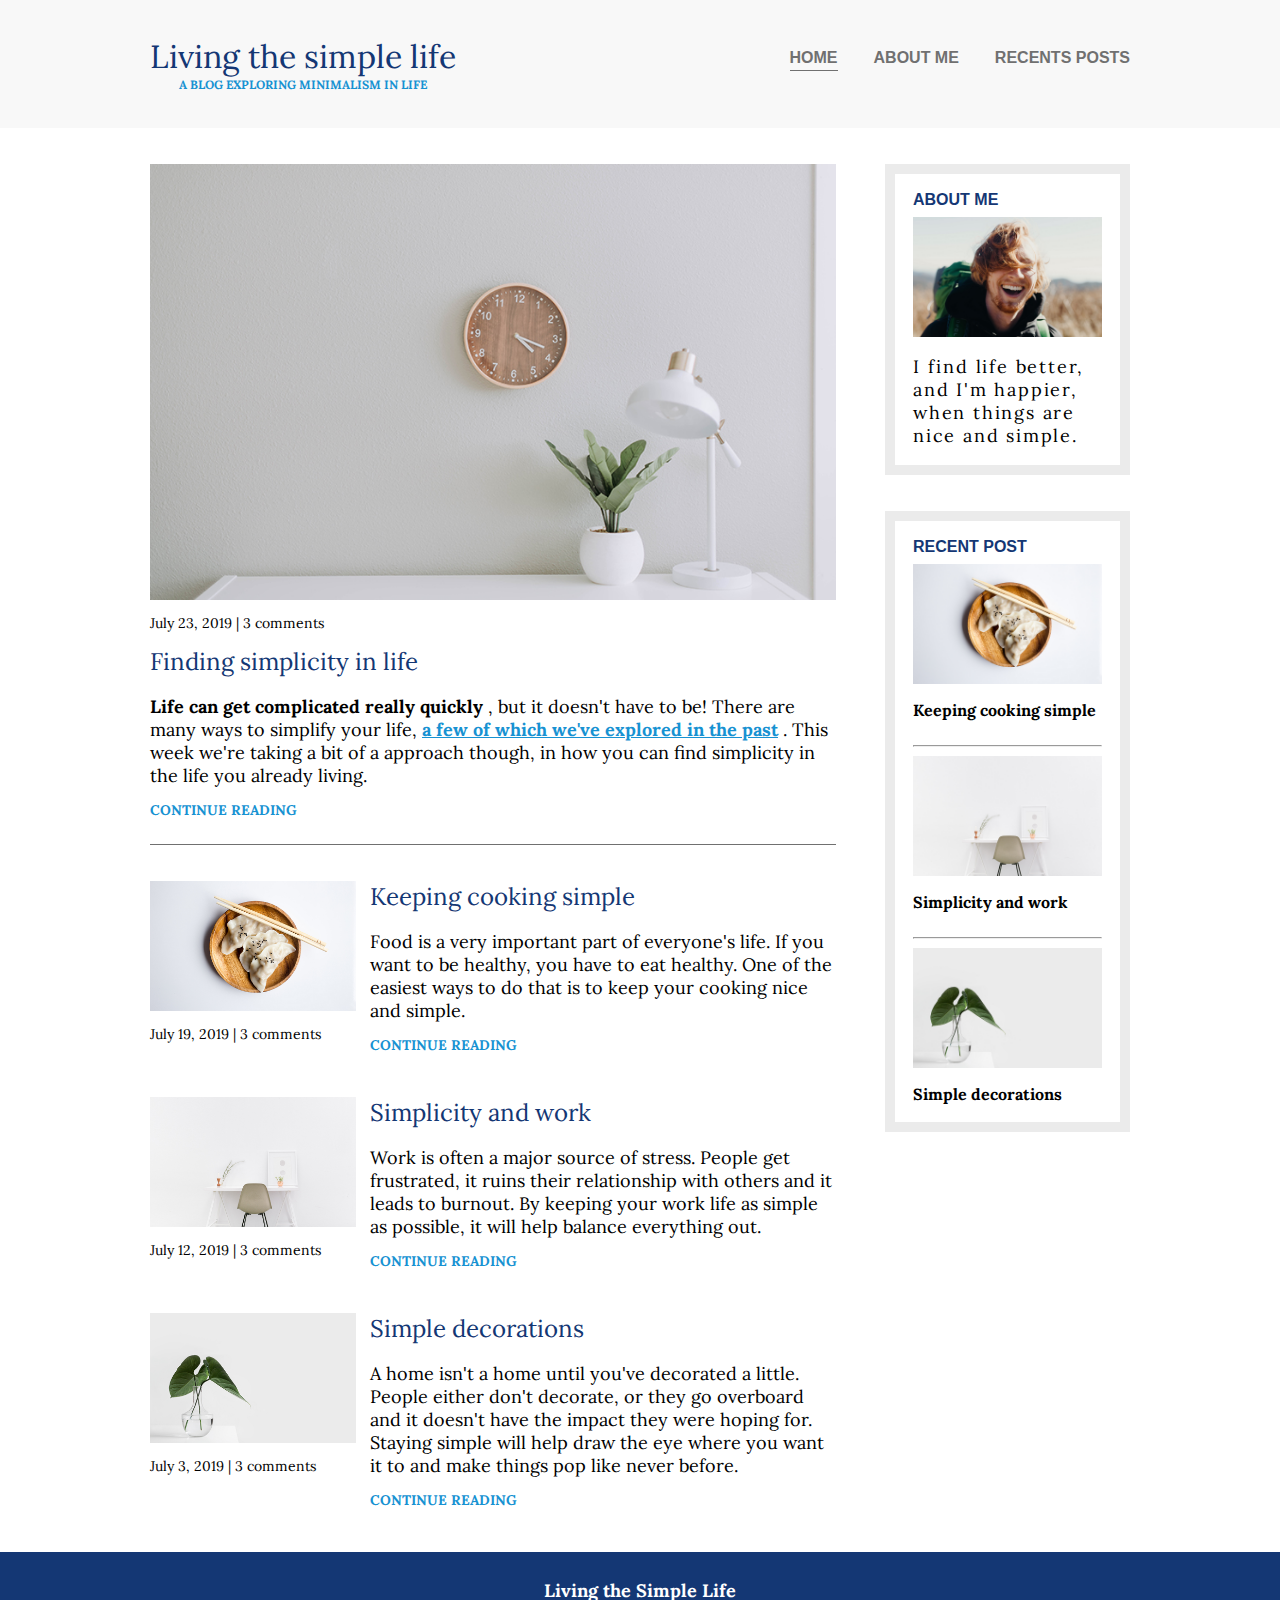
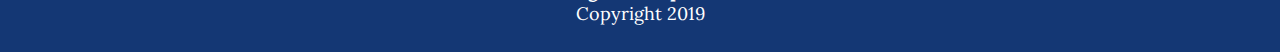
==== index.html @ 2a9e6225 "correcting index.html" ====
<!DOCTYPE html>
<html lang="en">
<head>
    <meta charset="UTF-8">
    <meta http-equiv="X-UA-Compatible" content="IE=edge">
    <meta name="viewport" content="width=device-width, initial-scale=1.0">
    <title>SIMPLE LIFE</title>
    <link rel="preconnect" href="https://fonts.googleapis.com">
    <link rel="preconnect" href="https://fonts.gstatic.com" crossorigin>
    <link href="https://fonts.googleapis.com/css2?family=Lora&display=swap" rel="stylesheet">

    <link rel="preconnect" href="https://fonts.googleapis.com">
<link rel="preconnect" href="https://fonts.gstatic.com" crossorigin>
<link href="https://fonts.googleapis.com/css2?family=Lora&display=swap" rel="stylesheet">
    
<link rel="stylesheet" href="link.css">

</head>
<body>

<header>

    <div class="container container-flex"> 
            <div>
                    <h1 class="title">Living the simple life</h1>
                    <p class="paragrah-blog">
                        A BLOG EXPLORING MINIMALISM IN LIFE
                    </p>
                    
                </div>
                <nav>
                
            
                <ul>

                    <li><a class="current-page" href="link.html"   >HOME</a></li>
                    <li><a href="about-me.html">ABOUT ME</a></li>
                    <li><a href="recent-post.html"  >RECENTS POSTS</a></li>
                    
                </ul>
            
               
                
            </nav>
    </div><!---closing container--->
</header>

    <!--main page-->

    <div class="container container-flex">

        <main role="main"><!--role="main" id used for older browsers-->

        <article class="article-featured">
            <h2 class="article-title"> Finding simplicity in life</h2>
            <img src="img/life.jpg" alt="" class="article-image">
            <p class="article-info first-one">
                July 23, 2019 | 3 comments
            </p>

            <p class="article-body">
               <span>
                Life can get complicated really
                quickly</span> , but it doesn't have to be! There are many ways to
                 simplify your life, <strong class="strong-underline">a few of which we've explored in the past</strong> .
                  This week we're taking a bit of a approach though, in how you
                   can find simplicity in the life you already living. 
            </p>
            <a href="#" class="article-read-more"> CONTINUE READING</a>
        </article>

        <article class="article-recent">
                <div class="article-recent-main"> 
                    <h2 class="article-title"> Keeping cooking simple</h2>
                    <p class="article-body">
                          Food is a very important part of everyone's life. 
                          If you want to be healthy, you have to eat healthy.
                           One of the easiest ways to do that is to keep your 
                           cooking nice and simple. 
                    </p>
                    <a href="#" class="article-read-more"> CONTINUE READING</a>
                </div>

                <div class="article-recent-secondary">
                    <img src="img/food.jpg" alt="" class="article-image">
                    <p class="article-info">July 19, 2019 | 3 comments</p>
                </div>

        </article>

        <article class="article-recent">
                <div class="article-recent-main"> 
                    <h2 class="article-title">  Simplicity and work</h2>
                    <p class="article-body">
                       Work is often a major source of stress. People get frustrated,
                        it ruins their relationship with others and it leads to burnout.
                         By keeping your work life as simple as possible, it will help balance 
                         everything out.  
                    </p>
                    <a href="#" class="article-read-more">CONTINUE READING</a>
                </div>

                <div class="article-recent-secondary">
                    <img src="img/work.jpg" alt="" class="article-image">
                    <p class="article-info">July 12, 2019 | 3 comments</p>
                </div>
                </article>

                <article class="article-recent">
                    <div class="article-recent-main"> 
                        <h2 class="article-title"> Simple decorations</h2>
                        <p class="article-body">
                            A home isn't a home until you've decorated a little. 
                            People either don't decorate, or they go overboard and
                             it doesn't have the impact they were hoping for. Staying 
                             simple will help draw the eye where you want it to and make
                              things pop like never before.  
                        </p>
                        <a href="#" class="article-read-more">CONTINUE READING</a>
                    </div>
    
                    <div class="article-recent-secondary">
                        <img src="img/deco.jpg" alt="" class="article-image">
                        <p class="article-info">July 3, 2019 | 3 comments</p>
                    </div>
                    </article>

        </main>

        <!---aside-->
        <aside class="aside">

            <div class="sidebar-widget">
                <h2 class="widget-title">ABOUT ME</h2>
                <img src="img/about-me.jpg" alt="" class="widget-image first-sidebar-img"  >
                <p class="widget-body">I find life better, and I'm happier, when things are nice and simple.</p>
            </div>

            <div class="sidebar-widget">
                <h2 class="widget-title">RECENT POST</h2>
                  
            <div class="widget-recent-post">
                <h3 class="widget-post-title">Keeping cooking simple</h3>
                <img src="img/food.jpg" alt="" class="widget-image">
            </div>
            <hr>

            <div class="widget-recent-post">
                <h3 class="widget-post-title">Simplicity and work</h3>
                <img src="img/work.jpg" alt="" class="widget-image">
            </div>
            <hr>


            <div class="widget-recent-post">
                <h3 class="widget-post-title last-title">Simple decorations</h3>
                <img src="img/deco.jpg" alt="" class="widget-image">
            </div>
            


            </div>

        </aside>

       

    </div>

    <footer>
  <center>
    <p> <strong class="p-strong">
        Living the Simple Life
       </strong>
         </p>
    <p class="copyright-footer">Copyright 2019</p>
</footer>
  </center>
   
      
 


</body>
</html>
---- link.css ----
/*general setting*/
html{
             
}

body{margin: 0;
    font-family: 'lora','ubuntun',sans-serif;
font-size: 1.125rem;
font-weight: 400;}

img{
    max-width: 100%;
    display: block;
}

header{
      margin-bottom: 2em;
        background-color: #f8f8f8;
        padding: 2em 0;
        text-align: center;
    }


footer{
    background-color: #143774;
    color: white;
    padding: 1.5em;
}



.strong-underline{
    color: #1792d2;
}

.copyright-footer{
    color:#FFFFFF;
}

/*layout*/

.container{

max-width: 980px;
width: 90%;
margin: 0 auto;
}

.container-flex{
display: flex;
flex-direction: column;
justify-content: space-between;
}

h1{
font-family: lora;
font-weight: 400;
color: #142774;
font-size: 2rem;
margin: 0;
}

p{
 
margin: 0;
}

 

 
footer{}

.current-page{
    border-bottom: 1px solid #707070;
   }
   
    .current-page:hover{
   color: #707070;
   }

   nav ul{
    align-items: center;
   }


@media (min-width: 675px) {
.container-flex{
    flex-direction: row;
}

main{
    width: 70%;
}

aside{
    width: 25%;
    min-width: 200px;
    margin-left: 1em;
}

nav ul{
    flex-direction: column;
    
}

header{
    vertical-align: top;
}

nav ul{
    margin: 0;
}

}

/*navigation*/

nav a{
        font-size: 1rem;
        font-family: 'Franklin Gothic Medium', 'Arial Narrow', Arial, sans-serif;
        text-decoration: none;
        color: #707070;
        font-weight: 700;
        padding: 0.25em 0;
    }

nav  ul{list-style: none;
   align-items: center;
    display: flex;
    justify-content: center;
    padding: 0;
     flex-direction: column;
}

.paragrah-blog{
font-size: 0.75rem;
font-weight: 700;
color: #1792d2;
}

nav a:hover, 
nav a:focus{
    
    color: #1792d2;
    
}

nav li{
   
    margin: .5em 0;
margin-left: 2em  ;
}

.current-page{
 border-bottom: 1px solid #707070;
}

 .current-page:hover{
color: #707070;
}

 

/*main page*/

h1,h2,h2{
    
    font-family: 'lora',sans-serif;
    font-weight: 400;
    color: #143774;
}

a{
    color: #1792d2;
}

a:hover, a:focus{
    color: #143774;
}

h1{
   
    font-size: 2rem;
    margin: 0;
}


/*the logo subtitle*/
.subtitle{
    font-weight: 700;
    color: #1792d2;
    font-size: .75rem;
    margin: 0;
}

.article-title{
    font-size: 1.5rem;
    margin: 1em 0;
}

.article-read-more,
.article-info{
    font-size: .875rem;
}

.article-info{
    margin-top: 1em ;
    margin-bottom: 0;
}

.article-read-more{
    color: #1792d2;
    text-decoration: none;
    font-weight: 700;
     display: block;
    margin-top: 1em;
    margin-bottom: 0.5em;
}

.article-read-more:hover,
.article-read-more:focus{
color: #143774;
text-decoration: underline;
}

strong{
    text-decoration: underline;
    color: #1792d2;
}

span{
    font-weight: bold;
}

.container-flex{
    display: flex;
justify-content: space-between;
}

/*articles*/
.article-featured{
    border-bottom: #707070 1px solid;
    padding-bottom: 1em;
    margin-bottom: 2em;
}

.article-recent{
    display: flex;
    flex-direction: column;
    margin-bottom: 2em;
}

.article-recent-main{
    order:2;
}

.article-recent-secondary{
    order: 1;
}

@media (min-width: 675px){
    .current-page{
        border-bottom: 1px solid #707070;
       }
       
        .current-page:hover{
       color: #707070;
       }

    .article-recent{
        display: flex;
        flex-direction: row;
        margin-bottom: 2em;
        justify-content: space-between;
    }
    
    .article-title{margin: 0;
    padding: 0;
}

    .article-recent-main{
        order:2;
         
        width: 68%;
       
    }
    
    .article-recent-secondary{
        order: 1;
        width: 30%;
    }

    .article-image{
         
        object-fit: cover;
    }

   

    .first-one{
        margin: 1em 0;
    }

    nav  ul{list-style: none;
   
        display: flex;
        justify-content: center;
        padding: 0;
         flex-direction: row;
    }

    .article-featured{
        display: flex;
        flex-direction: column;
    }

    .article-image{
        order: -2;
    }

    .article-info{
        order: -1;
    }

.article-title{
    margin-bottom: 0.75em;
}
}



/*widgets*/

.widget-title{
    font-family: sans-serif;
    font-weight: 700;
    
    margin-top:.5em ;
}

.sidebar-widget{
    border: 10px solid #EBEBEB;
    padding: 1em;
    margin-bottom: 2em;
    padding-top:0 ;
    margin-top: 0;
}

.widget-body{
    letter-spacing: 0.1em;
    
}

.first-sidebar-img{
    margin-bottom: 1em;
}

.widget-title, 
.widget-post-title{
   font-size: 1rem;
}

.widget-recent-post{
    display: flex;
    flex-direction: column;
}

.widget-post-title{
    order: 2;
}

.last-title{
    margin-bottom: 0;
}
@media (min-width: 675px){
    .widget-title{
        opacity: 1;
        padding-top: 0;
        margin-bottom: 0.5em ;
        font-family: sans-serif;
    }

    .sidebar-widget{
        border: 10px solid #EBEBEB;
        padding: 0.5em 1em 1em 1em;
        margin-top: 0;
        
       
    }
    
}

/*footer*/
.p-strong{
    text-decoration: none;
    color: white;
}
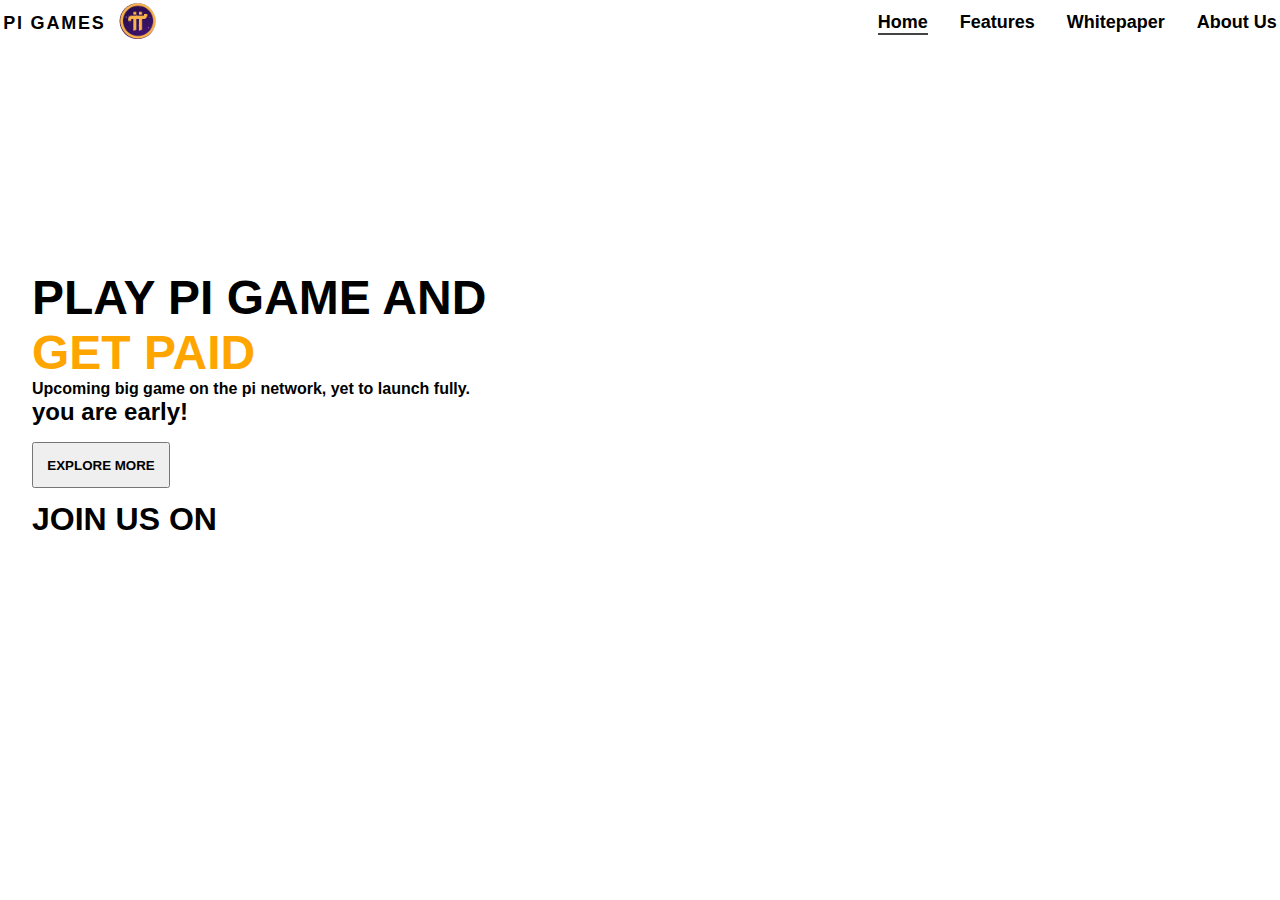
==== commit ce3ad4ce: "initial commit" ====
--- a/index.html
+++ b/index.html
@@ -1,185 +1,43 @@
 <!DOCTYPE html>
 <html lang="en">
-<head>
-    <meta charset="UTF-8">
-    <meta http-equiv="X-UA-Compatible" content="IE=edge">
-    <meta name="viewport" content="width=device-width, initial-scale=1.0">
-    <title>SIMPLE LIFE</title>
-    <link rel="preconnect" href="https://fonts.googleapis.com">
-    <link rel="preconnect" href="https://fonts.gstatic.com" crossorigin>
-    <link href="https://fonts.googleapis.com/css2?family=Lora&display=swap" rel="stylesheet">
+  <head>
+    <meta charset="UTF-8" />
+    <meta http-equiv="X-UA-Compatible" content="IE=edge" />
+    <meta name="viewport" content="width=device-width, initial-scale=1.0" />
+    <link rel="stylesheet" href="style.css" />
+    <title>PI-GAMES</title>
+  </head>
+  <body>
+    <div class="container">
+      <header>
+        <div class="pi-game">
+          <a href="#"> <p>PI GAMES</p></a>
 
-    <link rel="preconnect" href="https://fonts.googleapis.com">
-<link rel="preconnect" href="https://fonts.gstatic.com" crossorigin>
-<link href="https://fonts.googleapis.com/css2?family=Lora&display=swap" rel="stylesheet">
-    
-<link rel="stylesheet" href="link.css">
+          <div class="image-cropper">
+            <img
+              src="img/pi-whitepaper.png"
+              alt="pi official logo"
+              class="pi-logo"
+            />
+          </div>
+        </div>
 
-</head>
-<body>
-
-<header>
-
-    <div class="container container-flex"> 
-            <div>
-                    <h1 class="title">Living the simple life</h1>
-                    <p class="paragrah-blog">
-                        A BLOG EXPLORING MINIMALISM IN LIFE
-                    </p>
-                    
-                </div>
-                <nav>
-                
-            
-                <ul>
-
-                    <li><a class="current-page" href="link.html"   >HOME</a></li>
-                    <li><a href="about-me.html">ABOUT ME</a></li>
-                    <li><a href="recent-post.html"  >RECENTS POSTS</a></li>
-                    
-                </ul>
-            
-               
-                
-            </nav>
-    </div><!---closing container--->
-</header>
-
-    <!--main page-->
-
-    <div class="container container-flex">
-
-        <main role="main"><!--role="main" id used for older browsers-->
-
-        <article class="article-featured">
-            <h2 class="article-title"> Finding simplicity in life</h2>
-            <img src="img/life.jpg" alt="" class="article-image">
-            <p class="article-info first-one">
-                July 23, 2019 | 3 comments
-            </p>
-
-            <p class="article-body">
-               <span>
-                Life can get complicated really
-                quickly</span> , but it doesn't have to be! There are many ways to
-                 simplify your life, <strong class="strong-underline">a few of which we've explored in the past</strong> .
-                  This week we're taking a bit of a approach though, in how you
-                   can find simplicity in the life you already living. 
-            </p>
-            <a href="#" class="article-read-more"> CONTINUE READING</a>
-        </article>
-
-        <article class="article-recent">
-                <div class="article-recent-main"> 
-                    <h2 class="article-title"> Keeping cooking simple</h2>
-                    <p class="article-body">
-                          Food is a very important part of everyone's life. 
-                          If you want to be healthy, you have to eat healthy.
-                           One of the easiest ways to do that is to keep your 
-                           cooking nice and simple. 
-                    </p>
-                    <a href="#" class="article-read-more"> CONTINUE READING</a>
-                </div>
-
-                <div class="article-recent-secondary">
-                    <img src="img/food.jpg" alt="" class="article-image">
-                    <p class="article-info">July 19, 2019 | 3 comments</p>
-                </div>
-
-        </article>
-
-        <article class="article-recent">
-                <div class="article-recent-main"> 
-                    <h2 class="article-title">  Simplicity and work</h2>
-                    <p class="article-body">
-                       Work is often a major source of stress. People get frustrated,
-                        it ruins their relationship with others and it leads to burnout.
-                         By keeping your work life as simple as possible, it will help balance 
-                         everything out.  
-                    </p>
-                    <a href="#" class="article-read-more">CONTINUE READING</a>
-                </div>
-
-                <div class="article-recent-secondary">
-                    <img src="img/work.jpg" alt="" class="article-image">
-                    <p class="article-info">July 12, 2019 | 3 comments</p>
-                </div>
-                </article>
-
-                <article class="article-recent">
-                    <div class="article-recent-main"> 
-                        <h2 class="article-title"> Simple decorations</h2>
-                        <p class="article-body">
-                            A home isn't a home until you've decorated a little. 
-                            People either don't decorate, or they go overboard and
-                             it doesn't have the impact they were hoping for. Staying 
-                             simple will help draw the eye where you want it to and make
-                              things pop like never before.  
-                        </p>
-                        <a href="#" class="article-read-more">CONTINUE READING</a>
-                    </div>
-    
-                    <div class="article-recent-secondary">
-                        <img src="img/deco.jpg" alt="" class="article-image">
-                        <p class="article-info">July 3, 2019 | 3 comments</p>
-                    </div>
-                    </article>
-
-        </main>
-
-        <!---aside-->
-        <aside class="aside">
-
-            <div class="sidebar-widget">
-                <h2 class="widget-title">ABOUT ME</h2>
-                <img src="img/about-me.jpg" alt="" class="widget-image first-sidebar-img"  >
-                <p class="widget-body">I find life better, and I'm happier, when things are nice and simple.</p>
-            </div>
-
-            <div class="sidebar-widget">
-                <h2 class="widget-title">RECENT POST</h2>
-                  
-            <div class="widget-recent-post">
-                <h3 class="widget-post-title">Keeping cooking simple</h3>
-                <img src="img/food.jpg" alt="" class="widget-image">
-            </div>
-            <hr>
-
-            <div class="widget-recent-post">
-                <h3 class="widget-post-title">Simplicity and work</h3>
-                <img src="img/work.jpg" alt="" class="widget-image">
-            </div>
-            <hr>
-
-
-            <div class="widget-recent-post">
-                <h3 class="widget-post-title last-title">Simple decorations</h3>
-                <img src="img/deco.jpg" alt="" class="widget-image">
-            </div>
-            
-
-
-            </div>
-
-        </aside>
-
-       
-
+        <nav>
+          <a href="index.html" class="current-page">Home </a>
+          <a href="featured.html">Features</a>
+          <a href="#"> Whitepaper</a>
+          <a href="aboutus.html"> About Us</a>
+        </nav>
+      </header>
+      <main>
+        <h1>PLAY PI GAME AND <br /><span class="get-paid">GET PAID</span></h1>
+        <h4>
+          Upcoming big game on the pi network, yet to launch fully. <br />
+          <span class="early"> you are early! </span>
+        </h4>
+        <button class="explore-more">EXPLORE MORE</button>
+        <h3 class="join-us">JOIN US ON</h3>
+      </main>
     </div>
-
-    <footer>
-  <center>
-    <p> <strong class="p-strong">
-        Living the Simple Life
-       </strong>
-         </p>
-    <p class="copyright-footer">Copyright 2019</p>
-</footer>
-  </center>
-   
-      
- 
-
-
-</body>
-</html>+  </body>
+</html>
--- a/style.css
+++ b/style.css
@@ -0,0 +1,110 @@
+/* GENERAL ELEMENT */
+* {
+  padding: 0;
+  margin: 0;
+  box-sizing: border-box;
+  color: black;
+  font-family: "Gill Sans", "Gill Sans MT", Calibri, "Trebuchet MS", sans-serif;
+}
+
+p {
+  letter-spacing: 0.1em;
+  font-size: 1.2rem;
+}
+
+/* HEADER */
+header {
+  display: flex;
+  justify-content: space-between;
+  align-items: center;
+  padding: 0.2em;
+  margin-bottom: 14em;
+}
+
+/* BODY */
+
+/* CONTAINER */
+
+/* MAIN */
+main {
+  padding: 0 2em;
+}
+
+/* nav */
+nav {
+  display: flex;
+  justify-content: right;
+  gap: 2em;
+  /* background-color: blue; */
+}
+
+/* SMALLER ELEMENT */
+
+/* headings */
+h1 {
+  font-size: 3em;
+}
+
+h4 {
+  margin-bottom: 1em;
+}
+
+/* anchor */
+a {
+  text-decoration: none;
+  cursor: pointer;
+}
+
+/* ANCHOR /LINK */
+
+nav a:link {
+  text-decoration: none;
+
+  font-weight: bold;
+  font-size: large;
+  color: black;
+}
+
+.pi-game {
+  /* background-color: yellow; */
+  display: flex;
+  align-items: center;
+}
+
+.pi-game p {
+  font-family: "Gill Sans", "Gill Sans MT", Calibri, "Trebuchet MS", sans-serif;
+  font-weight: bold;
+  font-size: large;
+  color: black;
+}
+
+.get-paid {
+  color: orange;
+}
+
+.early {
+  font-weight: 700;
+  font-size: 1.5em;
+}
+
+.explore-more {
+  font-weight: 700;
+  font-family: "Segoe UI", Tahoma, Geneva, Verdana, sans-serif;
+  padding: 1em;
+  margin-bottom: 1em;
+}
+
+.join-us {
+  font-size: 2em;
+}
+
+/* IMG /logo */
+.pi-logo {
+  width: 4em;
+  object-fit: center;
+  clip-path: circle();
+}
+
+.current-page {
+  border-bottom: 2px solid #444;
+}
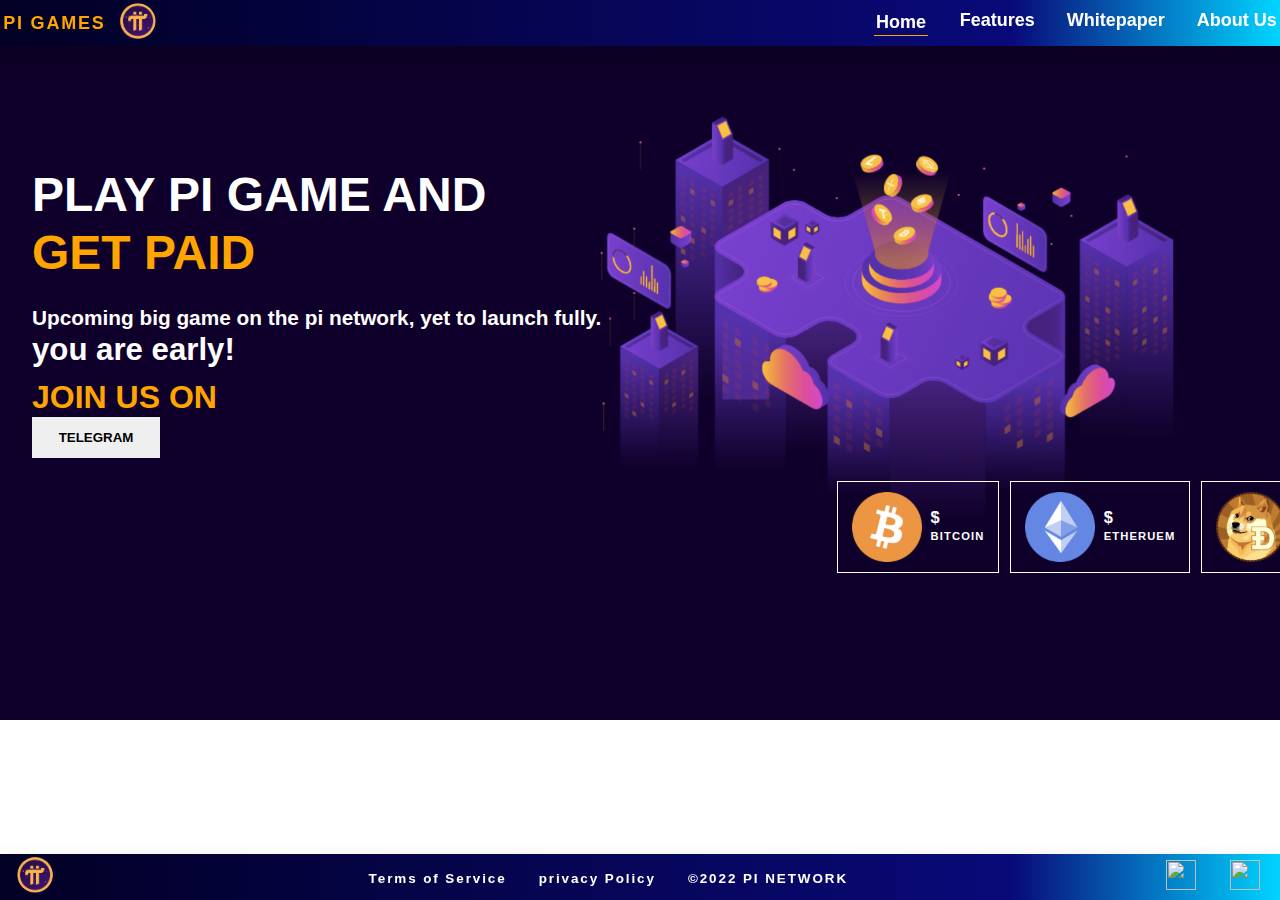
==== commit f5bc57ad: "my first commit" ====
--- a/index.html
+++ b/index.html
@@ -4,8 +4,23 @@
     <meta charset="UTF-8" />
     <meta http-equiv="X-UA-Compatible" content="IE=edge" />
     <meta name="viewport" content="width=device-width, initial-scale=1.0" />
+
+    <link rel="preconnect" href="https://fonts.googleapis.com" />
+    <link rel="preconnect" href="https://fonts.gstatic.com" crossorigin />
+    <link
+      rel="stylesheet"
+      href="path/to/font-awesome/css/font-awesome.min.css"
+    />
+
     <link rel="stylesheet" href="style.css" />
+    <link rel="stylesheet" href="global.css" />
     <title>PI-GAMES</title>
+
+    <script
+      src="https://code.jquery.com/jquery-3.6.1.min.js"
+      integrity="sha256-o88AwQnZB+VDvE9tvIXrMQaPlFFSUTR+nldQm1LuPXQ="
+      crossorigin="anonymous"
+    ></script>
   </head>
   <body>
     <div class="container">
@@ -24,20 +39,83 @@
 
         <nav>
           <a href="index.html" class="current-page">Home </a>
-          <a href="featured.html">Features</a>
-          <a href="#"> Whitepaper</a>
-          <a href="aboutus.html"> About Us</a>
+          <a href="featured.html" class="features">Features</a>
+          <a
+            href="https://pinetwork-official.medium.com/pi-whitepaper-chapters-mainnet-token-model-mining-and-roadmap-19f4a6774e71"
+            class="whitepaper"
+          >
+            Whitepaper</a
+          >
+          <a href="aboutus.html" class="about-us"> About Us</a>
         </nav>
       </header>
+
       <main>
         <h1>PLAY PI GAME AND <br /><span class="get-paid">GET PAID</span></h1>
         <h4>
           Upcoming big game on the pi network, yet to launch fully. <br />
           <span class="early"> you are early! </span>
         </h4>
-        <button class="explore-more">EXPLORE MORE</button>
+
         <h3 class="join-us">JOIN US ON</h3>
+        <button class="explore-more">TELEGRAM</button>
+
+        <div class="coin-list">
+          <div class="coin coin-btc">
+            <img src="img/bitcoin.png" alt="" class="btc-img" />
+            <div>
+              <h3>$<span id="bitcoin"></span></h3>
+              <p class="cryto-name">BITCOIN</p>
+            </div>
+          </div>
+
+          <div class="coin">
+            <img src="img/ethereum.png" alt="" class="eth-img" />
+            <div>
+              <h3>$<span id="ethereum"></span></h3>
+              <p class="cryto-name">ETHERUEM</p>
+            </div>
+          </div>
+
+          <div class="coin">
+            <img src="img/dogecoin.png" alt="" class="doge-img" />
+            <div>
+              <h3>$ <span id="dogecoin"></span></h3>
+              <p class="cryto-name">DOGECOIN</p>
+            </div>
+          </div>
+        </div>
       </main>
+
+      <footer>
+        <div class="image-cropper">
+          <img
+            src="img/pi-whitepaper.png"
+            alt="pi official logo"
+            class="pi-logo"
+          />
+        </div>
+        <div class="terms">
+          <p><a href="#">Terms of Service</a></p>
+          <p><a href="#">privacy Policy</a></p>
+          <p><a href="#">&copy;2022 PI NETWORK</a></p>
+        </div>
+
+        <span class="icons-box">
+          <a href="#"
+            ><img
+              src="https://img.icons8.com/ios/50/000000/twitter--v1.png"
+              class="icon"
+            />
+          </a>
+
+          <a href="#"
+            ><img
+              src="https://img.icons8.com/ios/50/000000/discord-logo--v1.png"
+              class="icon"
+          /></a>
+        </span>
+      </footer>
     </div>
   </body>
 </html>
--- a/style.css
+++ b/style.css
@@ -4,12 +4,12 @@
   margin: 0;
   box-sizing: border-box;
   color: black;
-  font-family: "Gill Sans", "Gill Sans MT", Calibri, "Trebuchet MS", sans-serif;
 }
 
 p {
   letter-spacing: 0.1em;
   font-size: 1.2rem;
+  line-height: 1.7;
 }
 
 /* HEADER */
@@ -18,16 +18,55 @@
   justify-content: space-between;
   align-items: center;
   padding: 0.2em;
-  margin-bottom: 14em;
-}
-
+  background: rgb(2, 0, 36);
+  background: linear-gradient(
+    90deg,
+    rgba(2, 0, 36, 1) 0%,
+    rgba(9, 9, 121, 1) 79%,
+    rgba(0, 212, 255, 1) 100%
+  );
+  position: fixed;
+  top: 0;
+  right: 0;
+  left: 0;
+  box-shadow: 0px 20px 30px 0px rgba(0, 0, 0, 0.199);
+}
+/* FOOTER */
+
+footer {
+  display: flex;
+  flex-direction: row;
+  justify-content: space-between;
+  box-shadow: 0px 20px 30px 0px rgba(0, 0, 0, 0.342);
+  align-items: center;
+  margin-top: 5%;
+  z-index: 2;
+  position: fixed;
+  bottom: 0;
+  left: 0;
+  right: 0;
+}
+
+footer .terms {
+}
 /* BODY */
+body {
+  font-family: "inter", Times, serif;
+  background-image: url(img/background.png);
+  background-size: cover;
+  background-position-x: left;
+  background-repeat: no-repeat;
+  width: 100%;
+  position: relative;
+}
 
 /* CONTAINER */
 
 /* MAIN */
 main {
   padding: 0 2em;
+  margin-top: 3%;
+  padding-top: 8em;
 }
 
 /* nav */
@@ -35,47 +74,119 @@
   display: flex;
   justify-content: right;
   gap: 2em;
+
   /* background-color: blue; */
 }
 
+.features:hover,
+.about-us:hover,
+.whitepaper:hover,
+.features:active,
+.about-us:active,
+.whitepaper:active {
+  color: orange;
+}
+
 /* SMALLER ELEMENT */
 
+.coin-list {
+  display: flex;
+  justify-content: space-between;
+  padding: 0.3em;
+  margin: 0.3em;
+
+  width: 30%;
+  cursor: pointer;
+  margin-left: 50em;
+}
+
+.cryto-img {
+  width: 2rem;
+}
+
+.coin {
+  display: flex;
+  align-items: center;
+  font-size: 0.875em;
+  margin: 0 0.375em;
+  color: #ff960b;
+  border: 1px solid #fff;
+  padding: 0.7em 1em;
+}
+.coin:hover {
+  background-color: #707070;
+}
+
+.coin-btc {
+  margin-left: 0;
+}
+
+.cryto-name {
+  font-size: 0.8em;
+  font-family: "Gill Sans", "Gill Sans MT", Calibri, "Trebuchet MS", sans-serif;
+  font-weight: 700;
+}
+
+.coin img {
+  width: 5em;
+  margin-right: 0.625em;
+  cursor: pointer;
+}
+
+.cryto-description {
+  font-family: "Gill Sans", "Gill Sans MT", Calibri, "Trebuchet MS", sans-serif;
+}
+
 /* headings */
+h1,
+h2,
+h3,
+h4,
+.early {
+  color: white;
+  letter-spacing: -2;
+  line-height: 1.2;
+  font-family: "Gill Sans", "Gill Sans MT", Calibri, "Trebuchet MS", sans-serif;
+}
+
 h1 {
   font-size: 3em;
-}
-
-h4 {
-  margin-bottom: 1em;
+  margin-bottom: 0.5em;
+}
+
+h4,
+.early {
+  margin-bottom: 0.5em;
+  font-size: 1.3em;
 }
 
 /* anchor */
 a {
   text-decoration: none;
   cursor: pointer;
+  color: white;
 }
 
 /* ANCHOR /LINK */
 
 nav a:link {
   text-decoration: none;
-
+  font-family: "Gill Sans", "Gill Sans MT", Calibri, "Trebuchet MS", sans-serif;
+  font-weight: 600;
+  font-size: large;
+}
+
+.pi-game {
+  /* background-color: yellow; */
+  display: flex;
+  align-items: center;
+}
+
+.pi-game p {
+  font-family: "Gill Sans", "Gill Sans MT", Calibri, "Trebuchet MS", sans-serif;
   font-weight: bold;
   font-size: large;
-  color: black;
-}
-
-.pi-game {
-  /* background-color: yellow; */
-  display: flex;
-  align-items: center;
-}
-
-.pi-game p {
-  font-family: "Gill Sans", "Gill Sans MT", Calibri, "Trebuchet MS", sans-serif;
-  font-weight: bold;
-  font-size: large;
-  color: black;
+  color: orange;
 }
 
 .get-paid {
@@ -90,12 +201,22 @@
 .explore-more {
   font-weight: 700;
   font-family: "Segoe UI", Tahoma, Geneva, Verdana, sans-serif;
-  padding: 1em;
+  padding: 1em 2em;
   margin-bottom: 1em;
+
+  border: none;
+  cursor: pointer;
+}
+.explore-more:hover {
+  color: white;
+  background-color: orange;
+  transition: ease-in 0.5s;
 }
 
 .join-us {
   font-size: 2em;
+  margin-top: 0;
+  color: orange;
 }
 
 /* IMG /logo */
@@ -106,5 +227,30 @@
 }
 
 .current-page {
-  border-bottom: 2px solid #444;
-}
+  padding: 0.1em;
+  display: flex;
+  border-bottom: 1px solid orange;
+}
+.current-page:hover {
+}
+
+/* ICONS */
+.icons-box {
+  display: flex;
+  justify-content: space-around;
+  align-items: center;
+  width: 10%;
+}
+
+.icon {
+  width: 30px;
+  height: 30px;
+}
+
+/* GRID */
+
+.container {
+  display: flex;
+  flex-direction: column;
+  gap: 1em;
+}
--- a/global.css
+++ b/global.css
@@ -0,0 +1,64 @@
+.pi-logo {
+  width: 4em;
+  object-fit: center;
+  clip-path: circle();
+}
+
+footer {
+}
+
+h2,
+h3 {
+  color: #fff;
+}
+
+footer .terms {
+  display: flex;
+  column-gap: 2em;
+}
+
+p {
+  color: #fff;
+}
+
+footer p a {
+  color: white;
+  font-family: "Lucida Sans", "Lucida Sans Regular", "Lucida Grande",
+    "Lucida Sans Unicode", Geneva, Verdana, sans-serif;
+  font-size: 0.7em;
+  font-weight: 700;
+}
+
+footer {
+  display: flex;
+  justify-content: space-between;
+  align-items: center;
+  padding: 0.2em;
+  bottom: 0;
+  right: 0;
+  left: 0;
+  position: fixed;
+  margin-top: 7%;
+
+  background: rgb(2, 0, 36);
+  background: linear-gradient(
+    90deg,
+    rgba(2, 0, 36, 1) 0%,
+    rgba(9, 9, 121, 1) 79%,
+    rgba(0, 212, 255, 1) 100%
+  );
+  z-index: 2;
+}
+
+.pi-game {
+  /* background-color: yellow; */
+  display: flex;
+  align-items: center;
+}
+
+.pi-game a {
+  font-family: "Gill Sans", "Gill Sans MT", Calibri, "Trebuchet MS", sans-serif;
+  font-weight: bold;
+  font-size: large;
+  color: orange;
+}
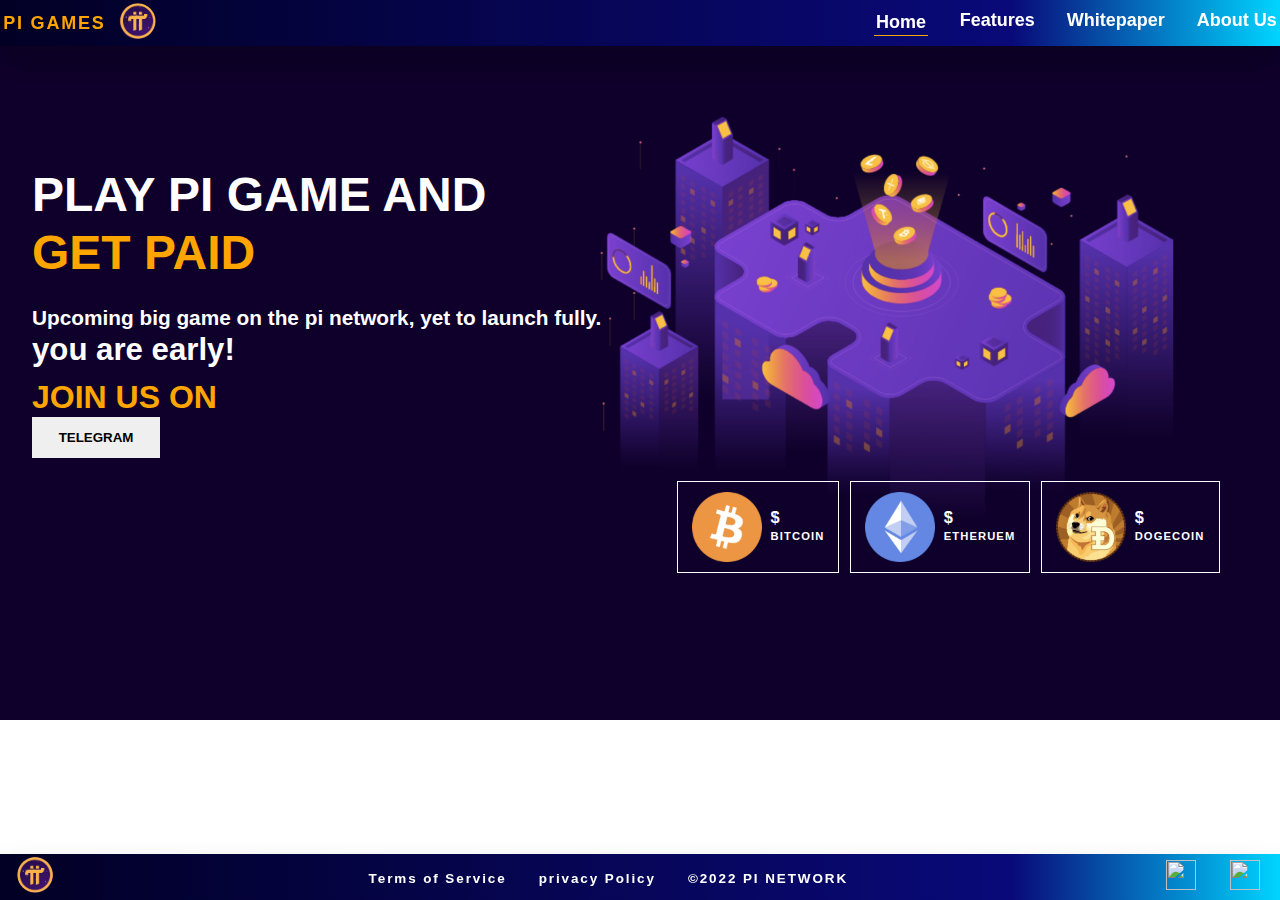
==== commit 157cfce4: "small corrections" ====
--- a/index.html
+++ b/index.html
@@ -117,5 +117,7 @@
         </span>
       </footer>
     </div>
+
+    <script src="script.js"></script>
   </body>
 </html>
--- a/style.css
+++ b/style.css
@@ -95,9 +95,9 @@
   padding: 0.3em;
   margin: 0.3em;
 
-  width: 30%;
-  cursor: pointer;
-  margin-left: 50em;
+  width: 35%;
+  cursor: pointer;
+  margin-left: 40em;
 }
 
 .cryto-img {
@@ -135,6 +135,12 @@
 
 .cryto-description {
   font-family: "Gill Sans", "Gill Sans MT", Calibri, "Trebuchet MS", sans-serif;
+}
+
+#bitcoin,
+#ethereum,
+#dogecoin {
+  color: orange;
 }
 
 /* headings */
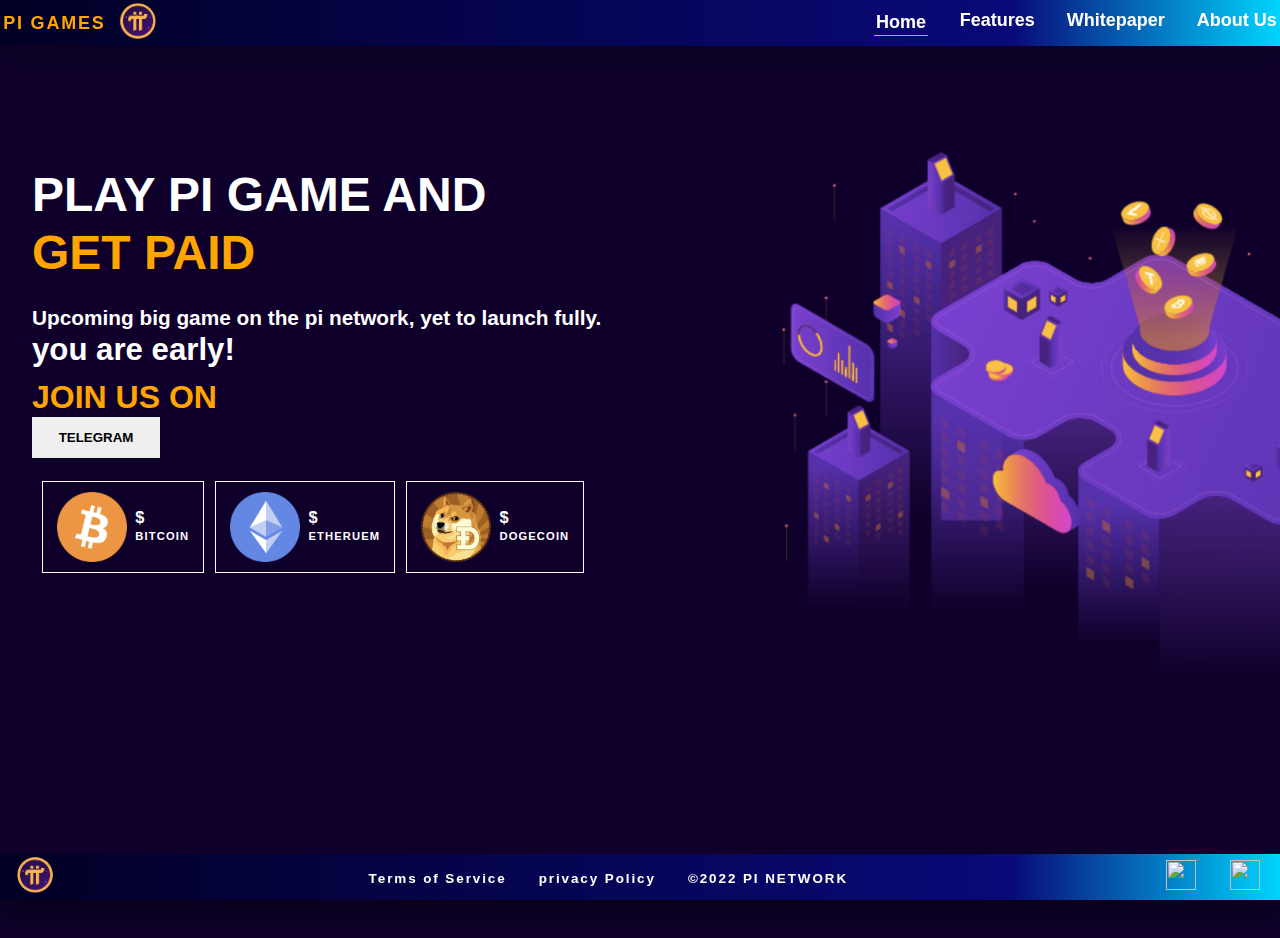
==== commit f1173541: "making it responsive" ====
--- a/index.html
+++ b/index.html
@@ -14,6 +14,7 @@
 
     <link rel="stylesheet" href="style.css" />
     <link rel="stylesheet" href="global.css" />
+    <link rel="stylesheet" href="./queries.css" />
     <title>PI-GAMES</title>
 
     <script
@@ -38,31 +39,73 @@
         </div>
 
         <nav>
-          <a href="index.html" class="current-page">Home </a>
-          <a href="featured.html" class="features">Features</a>
-          <a
-            href="https://pinetwork-official.medium.com/pi-whitepaper-chapters-mainnet-token-model-mining-and-roadmap-19f4a6774e71"
-            class="whitepaper"
-          >
-            Whitepaper</a
-          >
-          <a href="aboutus.html" class="about-us"> About Us</a>
+          <div class="nav-items mobileNav">
+            <a href="index.html" class="current-page">Home </a>
+            <a href="featured.html" class="features">Features</a>
+            <a
+              href="https://pinetwork-official.medium.com/pi-whitepaper-chapters-mainnet-token-model-mining-and-roadmap-19f4a6774e71"
+              class="whitepaper"
+            >
+              Whitepaper</a
+            >
+            <a href="aboutus.html" class="about-us"> About Us</a>
+          </div>
+
+          <div class="mobile-nav-icons">
+            <svg
+              class="mobile-nav-icons__open"
+              xmlns="http://www.w3.org/2000/svg"
+              x="0px"
+              y="0px"
+              width="30"
+              height="30"
+              viewBox="0 0 30 30"
+              style="fill: #000000"
+            >
+              <path
+                d="M 3 7 A 1.0001 1.0001 0 1 0 3 9 L 27 9 A 1.0001 1.0001 0 1 0 27 7 L 3 7 z M 3 14 A 1.0001 1.0001 0 1 0 3 16 L 27 16 A 1.0001 1.0001 0 1 0 27 14 L 3 14 z M 3 21 A 1.0001 1.0001 0 1 0 3 23 L 27 23 A 1.0001 1.0001 0 1 0 27 21 L 3 21 z"
+              ></path>
+            </svg>
+            <svg
+              class="mobile-nav-icons__close hidden"
+              xmlns="http://www.w3.org/2000/svg"
+              x="0px"
+              y="0px"
+              width="30"
+              height="30"
+              viewBox="0 0 50 50"
+              style="fill: #0e0a0a"
+            >
+              <path
+                d="M 25 2 C 12.309534 2 2 12.309534 2 25 C 2 37.690466 12.309534 48 25 48 C 37.690466 48 48 37.690466 48 25 C 48 12.309534 37.690466 2 25 2 z M 25 4 C 36.609534 4 46 13.390466 46 25 C 46 36.609534 36.609534 46 25 46 C 13.390466 46 4 36.609534 4 25 C 4 13.390466 13.390466 4 25 4 z M 32.990234 15.986328 A 1.0001 1.0001 0 0 0 32.292969 16.292969 L 25 23.585938 L 17.707031 16.292969 A 1.0001 1.0001 0 0 0 16.990234 15.990234 A 1.0001 1.0001 0 0 0 16.292969 17.707031 L 23.585938 25 L 16.292969 32.292969 A 1.0001 1.0001 0 1 0 17.707031 33.707031 L 25 26.414062 L 32.292969 33.707031 A 1.0001 1.0001 0 1 0 33.707031 32.292969 L 26.414062 25 L 33.707031 17.707031 A 1.0001 1.0001 0 0 0 32.990234 15.986328 z"
+              ></path>
+            </svg>
+          </div>
         </nav>
       </header>
 
-      <main>
-        <h1>PLAY PI GAME AND <br /><span class="get-paid">GET PAID</span></h1>
-        <h4>
-          Upcoming big game on the pi network, yet to launch fully. <br />
-          <span class="early"> you are early! </span>
-        </h4>
+      <main main-space>
+        <div class="hero__content">
+          <h1>PLAY PI GAME AND <br /><span class="get-paid">GET PAID</span></h1>
+          <h4>
+            Upcoming big game on the pi network, yet to launch fully. <br />
+            <span class="early"> you are early! </span>
+          </h4>
 
-        <h3 class="join-us">JOIN US ON</h3>
-        <button class="explore-more">TELEGRAM</button>
+          <h3 class="join-us">JOIN US ON</h3>
+          <a
+            class="explore-link"
+            href="https://t.me/OfficialPiGames"
+            target="_blank"
+          >
+            <button class="explore-more">TELEGRAM</button>
+          </a>
+        </div>
 
         <div class="coin-list">
           <div class="coin coin-btc">
             <img src="img/bitcoin.png" alt="" class="btc-img" />
+
             <div>
               <h3>$<span id="bitcoin"></span></h3>
               <p class="cryto-name">BITCOIN</p>
@@ -87,7 +130,7 @@
         </div>
       </main>
 
-      <footer>
+      <footer class="footer-space">
         <div class="image-cropper">
           <img
             src="img/pi-whitepaper.png"
--- a/style.css
+++ b/style.css
@@ -57,20 +57,25 @@
   background-position-x: left;
   background-repeat: no-repeat;
   width: 100%;
-  position: relative;
+  overflow-x: hidden;
+  /* position: relative; */
 }
 
 /* CONTAINER */
 
 /* MAIN */
 main {
+  display: flex;
+  flex-direction: column;
   padding: 0 2em;
   margin-top: 3%;
   padding-top: 8em;
+  height: 100vh;
+  /* position: relative; */
 }
 
 /* nav */
-nav {
+.nav-items {
   display: flex;
   justify-content: right;
   gap: 2em;
@@ -92,12 +97,15 @@
 .coin-list {
   display: flex;
   justify-content: space-between;
+  align-items: center;
   padding: 0.3em;
   margin: 0.3em;
-
+  /* position: absolute; */
   width: 35%;
   cursor: pointer;
-  margin-left: 40em;
+  /* bottom: 5em; */
+  /* right: 5em; */
+  /* margin-left: 40em; */
 }
 
 .cryto-img {
@@ -174,8 +182,13 @@
 }
 
 /* ANCHOR /LINK */
-
-nav a:link {
+/* .nav-items {
+  display: flex;
+  justify-content: space-around;
+  width: 100%;
+} */
+
+.nav-items a:link {
   text-decoration: none;
   font-family: "Gill Sans", "Gill Sans MT", Calibri, "Trebuchet MS", sans-serif;
   font-weight: 600;
@@ -213,6 +226,12 @@
   border: none;
   cursor: pointer;
 }
+/* .explore-link {
+  color: black;
+}
+.explore-link:hover {
+  color: #fff;
+} */
 .explore-more:hover {
   color: white;
   background-color: orange;
@@ -260,3 +279,11 @@
   flex-direction: column;
   gap: 1em;
 }
+
+.mobile-nav-icons {
+  display: none;
+}
+
+.hidden {
+  display: none;
+}
--- a/global.css
+++ b/global.css
@@ -62,3 +62,11 @@
   font-size: large;
   color: orange;
 }
+
+.mobile-nav-icons {
+  display: none;
+}
+
+.hidden {
+  display: none;
+}
--- a/queries.css
+++ b/queries.css
@@ -0,0 +1,88 @@
+@media screen and (max-width: 950px) {
+  .mobile-nav-icons {
+    display: block;
+    color: white;
+    /* z-index: 100; */
+  }
+
+  .space-q {
+    margin-top: 5em;
+  }
+
+  .nav-items {
+    flex-direction: column;
+    position: absolute;
+    background-color: rgba(0, 0, 0, 0.685);
+    backdrop-filter: blur(10px);
+    height: 100vh;
+    width: 100%;
+    left: 0;
+    right: 0;
+    top: 0;
+    align-items: center;
+    justify-content: center;
+    z-index: -1;
+    transform: translateX(100%);
+    transition: all 0.5s;
+  }
+
+  .icon {
+    margin-left: 3em;
+  }
+
+  .mobileNav a {
+    color: white;
+  }
+
+  .showNav {
+    transform: translateX(0);
+  }
+
+  .terms a {
+    display: none;
+  }
+
+  .icons-box {
+    display: flex;
+    /* background-color: brown; */
+    width: 50%;
+    justify-content: space-between;
+    padding-right: 1em;
+  }
+
+  .footer-space {
+    margin-top: 6em;
+  }
+}
+
+@media screen and (max-width: 600px) {
+  footer {
+    position: static;
+  }
+  main {
+    padding-bottom: 35em;
+  }
+  .coin-list {
+    display: grid;
+    grid-template-columns: 1fr 1fr;
+
+    gap: 5em;
+  }
+}
+
+@media screen and (max-width: 490px) {
+  .coin-list {
+    display: flex;
+    flex-direction: column;
+    gap: 1em;
+    margin-left: 0em;
+    /* align-items: flex-start; */
+  }
+  main {
+    padding-bottom: 40em;
+  }
+
+  .features-main {
+    padding-bottom: 0;
+  }
+}
